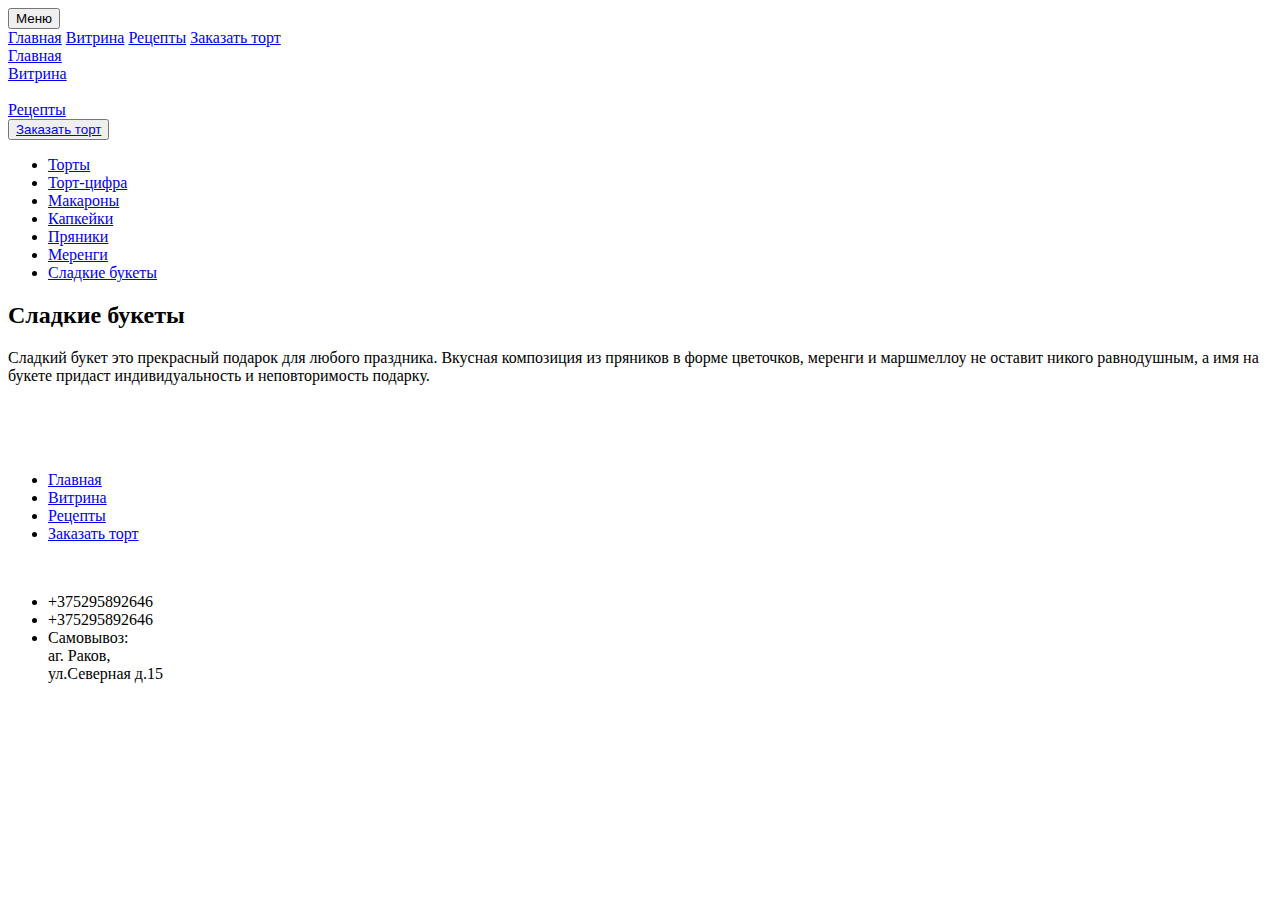
==== buket.html @ 64ee4b32 "Add files via upload" ====
<!DOCTYPE html>
<html>

<head>
	<meta charset="utf-8">
	<meta name="viewport" content="width=device-width">
	<title>Buket</title>
	<link rel="stylesheet" href="https://stackpath.bootstrapcdn.com/bootstrap/4.2.1/css/bootstrap.min.css" integrity="sha384-GJzZqFGwb1QTTN6wy59ffF1BuGJpLSa9DkKMp0DgiMDm4iYMj70gZWKYbI706tWS"
	 crossorigin="anonymous">
	<link href="Css/styleCakes.css" rel="stylesheet" type="text/css" />
	<meta http-equiv="Content-Type" content="text/html; charset=utf-8">
	<meta name="description" content="Сладкие букеты на заказ недорого">
	<meta name="Keywords" content="торт на заказ, торт, бисквит, недорого, капкейки, кексы, меренги сладкий подарок, сладкий букет, Минск, Каменная горка, Раков">
	<meta http-equiv="X-UA-Compatible" content="IE=edge" />
	<meta name="viewport" content="width=device-width, initial-scale=1.0">

</head>


<body>
	<a name="buket"></a><div class="menu">
		<div class="dropdown">
			<button class="btn btn-secondary dropdown-toggle" type="button" id="dropdownMenuButton" data-toggle="dropdown" aria-haspopup="true" aria-expanded="false">
    Меню
  </button>
  <div class="dropdown-menu" aria-labelledby="dropdownMenuButton">
    <a class="dropdown-item"href="index.html#page1">Главная</a>
    <a class="dropdown-item" href="vitrina.html#page2">Витрина</a>
    <a class="dropdown-item" href="recepti.html#page3">Рецепты</a>
     <a class="dropdown-item" href="contakt.html#page4">Заказать торт</a>
  </div>
</div>
    <div class="menuButtons"><a href="index.html#page1" target="_blank">Главная</a></div>
    <div class="menuButtons"><a href="vitrina.html#page2">Витрина</a></div>
		<div><img class="header-image" src="Img/Logo.png"alt="">
      </div>
    <div class="menuButtons"><a href="recepti.html#page3">Рецепты</a></div>
    <div><button><a href="contakt.html#page4"id="wordSeparate">Заказать торт</a></button></div>
	</div>
<div class="mainVitrina">
<div class="vitrinaMenu">
  <ul>
   <li><a href="cake.html" target="_blank">Торты</a></li>
    <li><a href="cakeNumber.html" target="_blank">Торт-цифра</a></li>
    <li><a href="makaron.html" target="_blank">Макароны</a></li>
    <li><a href="capeCake.html" target="_blank">Капкейки</a></li>
    <li><a href="prianik.html" target="_blank">Пряники</a></li>
    <li><a href="merengi.html" target="_blank">Меренги</a></li>
    <li><a href="buket.html" target="_blank">Сладкие букеты</a></li>
  </ul>
  </div>
<div class="vitrinaFotos">
<h2>Сладкие букеты</h2>
    <p>Сладкий букет это прекрасный подарок для любого праздника. Вкусная композиция из пряников в форме цветочков, меренги и маршмеллоу не оставит никого равнодушным, а имя на букете придаст индивидуальность и неповторимость подарку.</p>
 <div> <img src="Img/buket1.jpg"alt="">
 </div>
 <div> <img src="Img/buket2.jpg"alt="">
  </div>
  </div>
    </div>
     <div class="finish">
    </div>
  <footer>
       <div class="icons">
        <a href="https://vk.com/id156720667" target="_blank"> <img src="Img/vk.png"alt=""></a>
        <a href="https://www.instagram.com/cookingfromtusya_/" target="_blank"> <img src="Img/INSTA.png" alt=""></a>
    </div>
    <div class="infaFooter">
      <div class="menuFooter">
       <ul>
         <li><a href="index.html#page1" target="_blank">Главная</a></li>
         <li><a href="vitrina.html#page2" target="_blank">Витрина</a></li>
           <li><a href="recepti.html#page3" target="_blank">Рецепты</a></li>
         <li><a href="contakt.html#page4" target="_blank">Заказать торт</a></li>
      </ul>
 </div>
    <div class="logoFooter">
      <img class="header-image" src="Img/Logo.png"alt="">
      </div>
      <div class="adress">
        <ul>
          <li><img src="Img/call.png"alt="">+375295892646</li>
          <li><img src="Img/viber.png"alt="">+375295892646</li>
          <li><a href="https://www.google.com/maps/place/%D1%83%D0%BB%D0%B8%D1%86%D0%B0+%D0%A1%D0%B5%D0%B2%D0%B5%D1%80%D0%BD%D0%B0%D1%8F,+%D0%A0%D0%B0%D0%BA%D0%BE%D0%B2/@53.9726837,27.0537302,483m/data=!3m2!1e3!4b1!4m5!3m4!1s0x46dbe5b9be536979:0x87522dc7fed6a24d!8m2!3d53.9726806!4d27.0559189" target="_blank"><img src="Img/location.png"alt=""></a>Самовывоз:<br> аг. Раков,<br>ул.Северная д.15 </li>
        </ul>
      </div>
      </div>
</footer>
<div>
    </div>
    <script src="https://code.jquery.com/jquery-3.3.1.slim.min.js" integrity="sha384-q8i/X+965DzO0rT7abK41JStQIAqVgRVzpbzo5smXKp4YfRvH+8abtTE1Pi6jizo" crossorigin="anonymous"></script>
<script src="https://cdnjs.cloudflare.com/ajax/libs/popper.js/1.14.6/umd/popper.min.js" integrity="sha384-wHAiFfRlMFy6i5SRaxvfOCifBUQy1xHdJ/yoi7FRNXMRBu5WHdZYu1hA6ZOblgut" crossorigin="anonymous"></script>
<script src="https://stackpath.bootstrapcdn.com/bootstrap/4.2.1/js/bootstrap.min.js" integrity="sha384-B0UglyR+jN6CkvvICOB2joaf5I4l3gm9GU6Hc1og6Ls7i6U/mkkaduKaBhlAXv9k" crossorigin="anonymous"></script>
	<script src="script.js">
	</script>
</body>

</html>
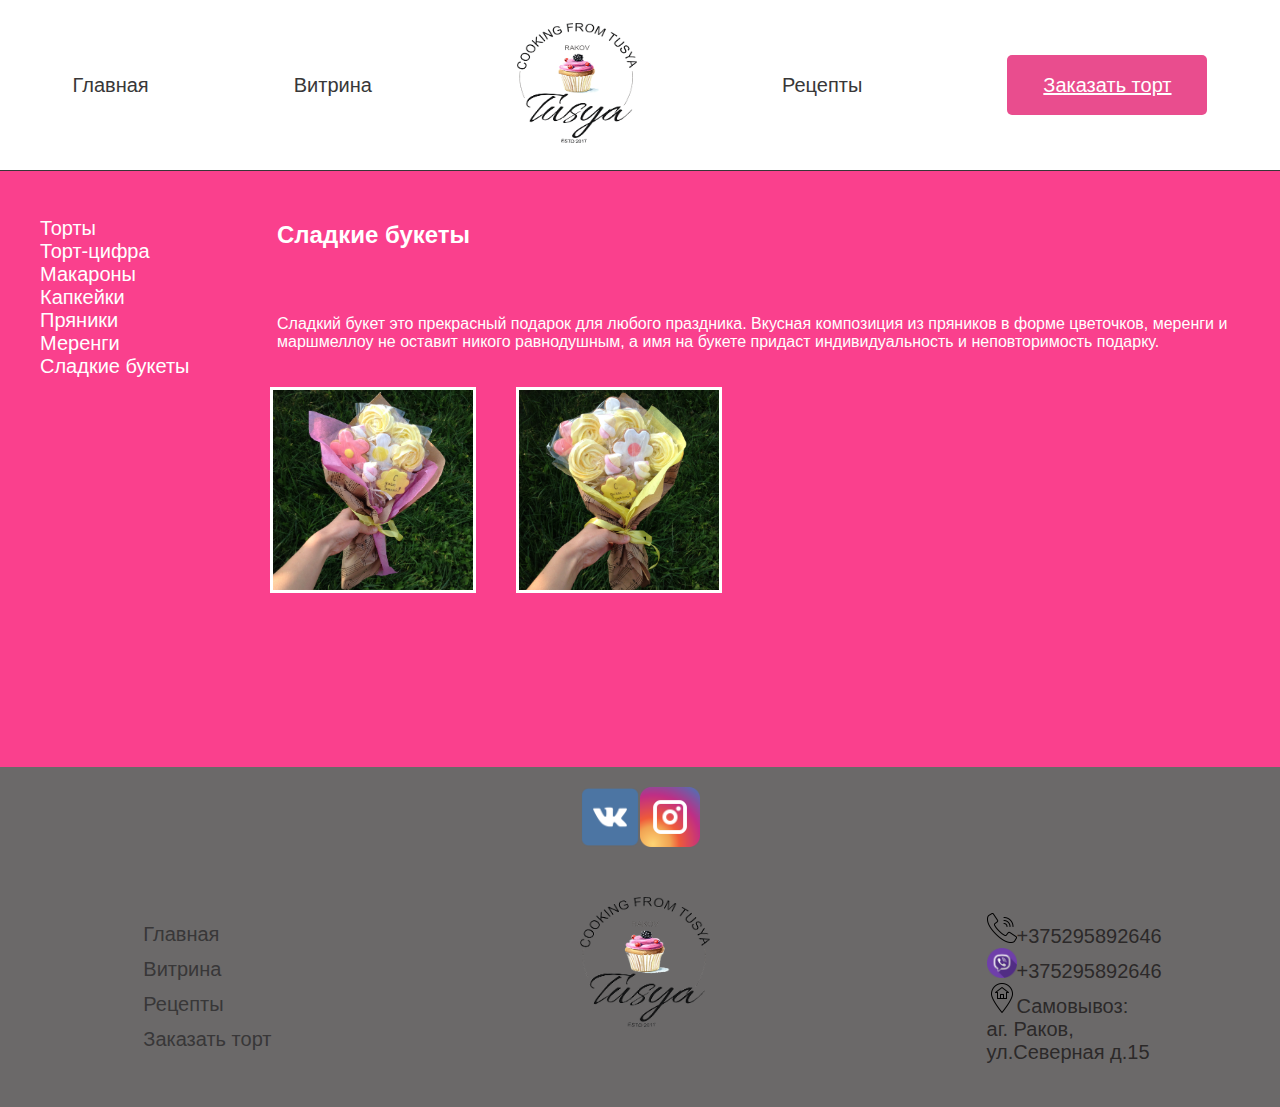
==== commit 00374bd0: "Update buket.html" ====
--- a/buket.html
+++ b/buket.html
@@ -40,13 +40,13 @@
 <div class="mainVitrina">
 <div class="vitrinaMenu">
   <ul>
-   <li><a href="cake.html" target="_blank">Торты</a></li>
-    <li><a href="cakeNumber.html" target="_blank">Торт-цифра</a></li>
-    <li><a href="makaron.html" target="_blank">Макароны</a></li>
-    <li><a href="capeCake.html" target="_blank">Капкейки</a></li>
-    <li><a href="prianik.html" target="_blank">Пряники</a></li>
-    <li><a href="merengi.html" target="_blank">Меренги</a></li>
-    <li><a href="buket.html" target="_blank">Сладкие букеты</a></li>
+   <li><a href="cake.html">Торты</a></li>
+    <li><a href="cakeNumber.html">Торт-цифра</a></li>
+    <li><a href="makaron.html">Макароны</a></li>
+    <li><a href="capeCake.html">Капкейки</a></li>
+    <li><a href="prianik.html">Пряники</a></li>
+    <li><a href="merengi.html">Меренги</a></li>
+    <li><a href="buket.html">Сладкие букеты</a></li>
   </ul>
   </div>
 <div class="vitrinaFotos">
@@ -68,10 +68,10 @@
     <div class="infaFooter">
       <div class="menuFooter">
        <ul>
-         <li><a href="index.html#page1" target="_blank">Главная</a></li>
-         <li><a href="vitrina.html#page2" target="_blank">Витрина</a></li>
-           <li><a href="recepti.html#page3" target="_blank">Рецепты</a></li>
-         <li><a href="contakt.html#page4" target="_blank">Заказать торт</a></li>
+         <li><a href="index.html#page1">Главная</a></li>
+         <li><a href="vitrina.html#page2">Витрина</a></li>
+           <li><a href="recepti.html#page3">Рецепты</a></li>
+         <li><a href="contakt.html#page4">Заказать торт</a></li>
       </ul>
  </div>
     <div class="logoFooter">
@@ -96,4 +96,4 @@
 </body>
 
 </html>
- + 
--- a/Css/styleCakes.css
+++ b/Css/styleCakes.css
@@ -0,0 +1,423 @@
+html, body{
+  margin: 0;
+ font-family: Geneva, Arial, Helvetica, sans-serif;
+ min-width: 320px;
+}
+.dropdown{
+  display: none;
+}
+.vitrinaMenu a{
+    color:  white;
+     text-decoration: none; 
+}
+.mainVitrina H4{
+    color: white;
+      text-decoration: none; 
+    text-align: center;
+}   
+.menu {
+  display: flex;
+  justify-content: space-around;
+  align-items: center;
+  font-size: 20px;
+  color:  #383738;
+  border-bottom: #383738 1px solid;
+  height: 170px;
+}
+.menuButtons a{
+    color:  #383738;
+     text-decoration: none;
+}
+.menuFooter a{
+    text-decoration: none;
+    color: #383738;
+}
+.vitrinaFotos a:hover{  
+    text-decoration: none;
+    color: #383738;
+}
+.tort{
+  width:100%;
+}
+.tort p{
+  padding-right: 30px;
+}
+.mainWords {
+  background-color: rgb(250, 64, 141);
+  height: 100px;
+  width: 100%;
+  color: white;
+  text-align: center;
+}
+@keyframes MyAnimation1
+{
+    from { background-color:  rgb(199, 1, 83);}
+    to { background-color: rgb(247, 162, 214); }
+}
+#anim
+{
+    color: white;
+    padding: 30px;
+    text-align: center;
+    font-size: 30px;
+    animation: MyAnimation1 5s infinite;   
+ }
+button a:hover{
+    text-decoration: none;
+    color: white;   
+}
+button a{
+    color:white;   
+} 
+ @keyframes MyAnimation1
+{ 
+    from { background-color: rgb(248, 122, 191); color: rgb(190, 25, 122) }
+    50% { background-color: rgb(196, 2, 131); color: white }
+    to { background-color: rgb(248, 122, 191); color: rgb(196, 2, 131) }
+}
+button{
+  width: 200px;
+  height: 60px;
+  color:white;
+  background: rgb(233, 77, 142);
+  border-radius: 5px rgb(250, 64, 141); 
+ -moz-border-radius: 5px;
+ -webkit-border-radius: 5px;
+ font-size: 20px;
+ border: none;
+ animation: MyAnimation1 5s infinite;
+ text-align: center;
+}
+button:focus {
+    outline:0;
+}
+#word{
+    padding: 0;
+    width: 200px;
+    height: 60px;
+}
+.menu img {
+  width: 120px;
+  height: 120px; 
+}
+.mainWord {
+  background-color: rgb(250, 64, 141);
+  height: 100px;
+  color: white;
+  text-align: left;
+  margin-left: 250px;
+ 
+}
+.mainWord h1 { 
+   padding-left: 27px;
+   
+   padding-top: 20px;
+}
+
+.vitrinaMenu{
+  background-color: rgb(250, 64, 141);
+ width: 250px;
+  height: auto;
+  float: left;
+  margin-top: 30px;
+}
+ .vitrinaMenu li{
+  list-style-type: none;
+  font-size: 20px;
+  color: white; 
+}
+.vitrinaFotos{
+   background-color: rgb(250, 64, 141);
+   margin-left: 150px;
+   display: flex;
+  justify-content: flex-start;
+  flex-wrap: wrap;
+}
+.vitrinaFotos img{
+  width: 200px;
+  height: 200px;
+  margin: 20px;
+  border: 3px white solid;
+}
+.vitrinaFotos h2, p{
+  color: white;
+  text-align: left;
+  padding-left:27px;
+  padding-top: 30px;
+}
+.fotoReklama{
+    width: 250px;  
+}
+.fotoReklama img{
+    width: 180px;
+    margin-top: 30px;
+    border: solid 1px white;  
+}
+.cakesWords p{
+  font-size: 20px;
+}
+.recept1, .recept2, .recept3, .recept4{
+    margin-left: 250px;
+     background-color:rgb(250, 64, 141); 
+    border-left: dotted 5px white;  
+}
+.mainVitrina{
+  background-color:  rgb(250, 64, 141);
+}
+.videoRecepti{
+    background-color:rgb(250, 64, 141);
+    color:white;
+     text-align: center;
+    line-height: 1,5px;
+    margin-left: 250px;
+}
+span{
+    font-weight: bold;  
+}
+.visual video, .visual2 video, .visual3 video, .visual4 video {
+    margin: 50px 0 70px 250px;
+    width: 400px;
+    height: auto;
+}
+.visual, .visual2, .visual3 {
+      border-bottom: dotted 5px white;
+}
+.ingridients, .ingridients2, .ingridients3, .ingridients4 {
+    width: 300px;
+    margin: 10px 30px 0 50px;
+    text-align: justify;
+    padding: 25px 0 40px 0; 
+    float: left; 
+    color: white;
+     background-color:rgb(250, 64, 141); 
+
+}
+.ingridients h4, .ingridients2 h4, .ingridients3 h4, .ingridients4 h4 {
+    text-align: justify;
+}
+
+.ingridients{
+    padding-bottom: 20px;
+    margin-top:0;
+}
+.receptiText, .receptiText2, .receptiText3, .receptiText4 {
+    padding: 40px 30px 0 0;
+    text-align: justify;
+   color: white;
+    margin-left: 400px;
+}
+.receptiText{
+    padding-top: 90px;
+}
+.icons{
+  background-color: rgb(107, 105, 105);
+  height: 130px;
+  display: flex;
+  justify-content: center;
+}
+.icons img{
+width: 60px;
+height: 60px;
+margin-top: 20px;
+margin-bottom: 10px;
+}
+
+
+footer{
+  background-color: rgb(107, 105, 105);
+  height: 340px;
+ color: rgb(44, 41, 41);
+}
+
+.infaFooter {
+  background-color:rgb(107, 105, 105);; 
+  display: flex;
+  justify-content: space-around; 
+   
+
+}
+.menuFooter{
+  font-size: 20px;
+  margin-left: -15px;
+  line-height:35px;
+}
+.menuFooter li{
+list-style-type: none;
+width: 200px;
+}
+
+.logoFooter img{
+  width: 130px;
+  height: 130px;
+ 
+}
+
+.adress img{
+  width: 30px;
+  height: 30px;
+}
+.adress li{
+  list-style-type: none;
+  font-size: 20px;
+
+}
+.contakt{
+    text-align: center;
+   padding-bottom: 50px;
+    padding-top: 50px;
+    color: white;
+    margin-left: 250px;
+    border-left: dotted white 5px;
+    
+}
+.contakt h3{
+    padding: 60px;
+}
+.buttonContakt button {
+    padding: 50px;
+    width: 200px;
+}
+.contakt img{
+    width: 70px;
+}
+    
+    .locationAdress img{
+    color: white;
+        margin-bottom: 40px;
+}
+.finish{
+    height: 150px;
+    background-color: rgb(250, 64, 141);
+}
+ @media all and (max-width: 1000px) 
+     {  
+         .ingridients, .ingridients2, .ingridients3, .ingridients4    {
+            float: none;     
+         }   
+         .receptiText, .receptiText2, .receptiText3, .receptiText4 {
+         margin: 0 40px;
+             padding: 0;
+     }
+         .visual video, .visual2 video, .visual3 video, .visual4 video {
+           
+             margin:50px;
+         }
+}
+
+ @media all and (max-width: 750px) 
+{ 
+     .recept1, .recept2, .recept3, .recept4 {
+         margin-left: 20px;
+         border-left: none;
+    }
+    
+  .vitrinaMenu{
+    display: none;
+  }
+    button{
+        width:150px; 
+    } 
+    
+    .contakt{
+        margin: 0;
+        border: none;
+    }
+  .vitrinaFotos{
+    margin-left: 0;
+    justify-content: center;
+  }
+    .vitrinaFotos a:hover{
+    text-decoration: none;
+}
+  .mainWord{
+    margin-left: 0;
+    text-align: center;
+  }
+  .vitrinaFotos h2,p{
+  text-align: center;
+  }
+}    
+ @media all and (max-width: 590px) 
+{
+  .infaFooter{
+    justify-content: center;
+  }
+  .menuFooter li{
+    width: auto;
+  }
+  .logoFooter img{
+    width: 90px;
+    height: 90px;
+  }
+}
+ @media all and (max-width: 570px) 
+ {
+    .menuButtons  {
+       display: none;
+ }
+.dropdown{
+  display: block;
+  }
+   .dropdown-menu {
+        display: none;
+        background-color: white;
+        color: rgb(218, 34, 135);
+      
+     }
+     .btn-secondary {
+        background-color:rgb(218, 34, 135);
+        
+     }
+     .dropdown-item {
+       color:rgb(218, 34, 135);
+     }
+     .btn-secondary:not(:disabled):not(.disabled).active, .btn-secondary:not(:disabled):not(.disabled):active, .show>.btn-secondary.dropdown-toggle {
+       background-color:rgb(218, 34, 135) ;
+     }
+     .btn:not(:disabled):not(.disabled) {
+       cursor: pointer;
+       background-color:white;
+       color:rgb(218, 34, 135);
+        border-color: rgb(218, 34, 135);
+       } 
+   
+      .visual video, .visual2 video, .visual3 video, .visual4 video {
+         width: 300px;
+          margin-left: 5px;
+     }
+ }
+ @media all and (max-width: 470px)  
+ {
+      button {
+    width: 90px;
+    font-size: 15px;
+     }
+     .ingridients, .ingridients2, .ingridients3, .ingridients4 {
+      width: auto;   
+     }
+    .visual video, .visual2 video, .visual3 video, .visual4 video {
+        width: 250px;
+     }
+   .infaFooter {
+     flex-direction: column;
+     align-items: center; 
+   }
+   footer{
+     height: auto;
+   }
+   .menuFooter ul{
+     padding-left: 20px;
+     
+   }
+   .logoFooter{
+     margin-bottom: 25px;
+     margin-top: 20px
+   }
+  .menu img{
+    width: 70px;
+    height: 70px;
+  }
+  .menu{
+    height: 100px;
+  }
+ }
